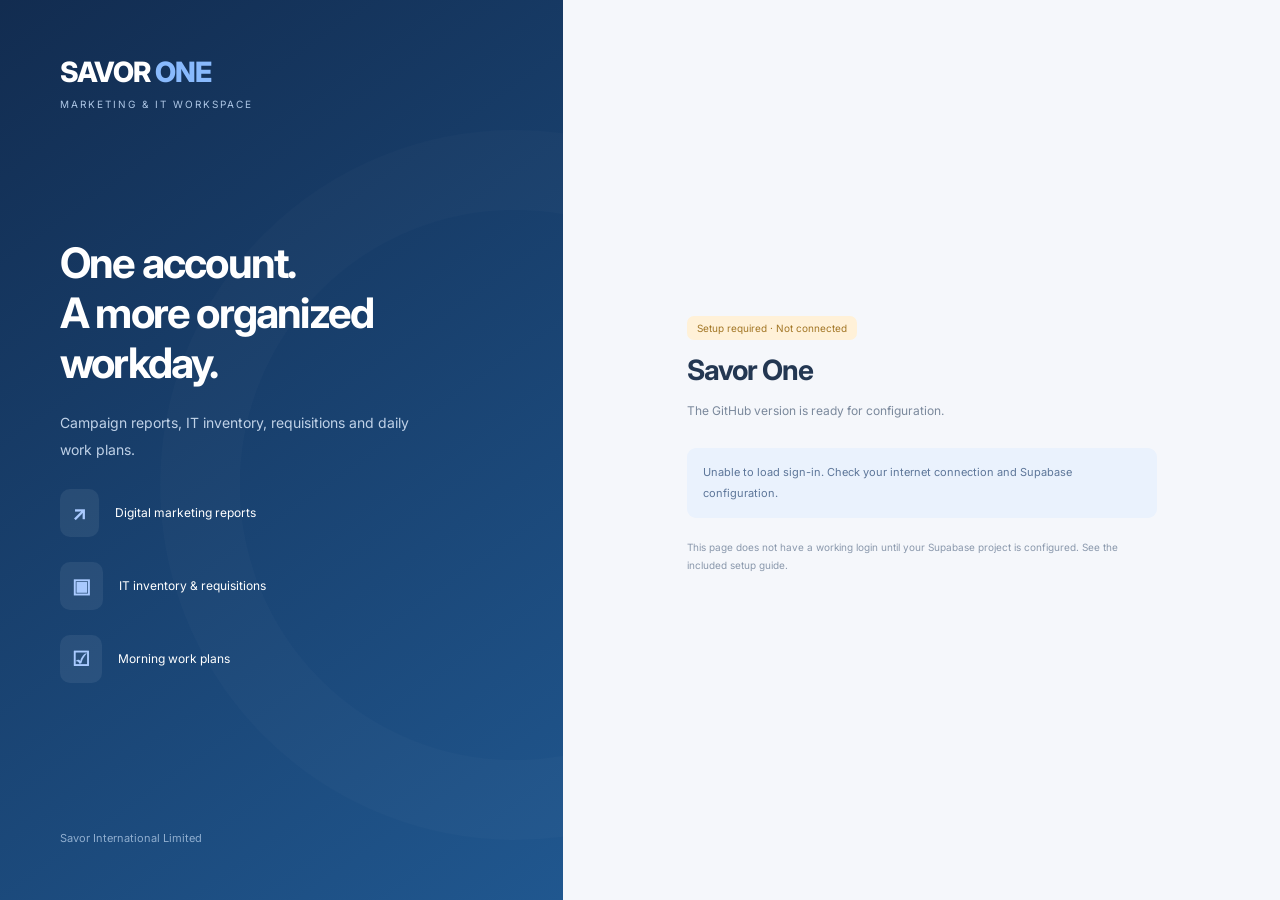
==== site/index.html @ 3fd51a46 "Add Savor One website with Supabase signup and Admin approvals" ====
<!DOCTYPE html><html lang="en"><head><meta charset="utf-8"><meta name="viewport" content="width=device-width,initial-scale=1"><title>Savor One | Sign in</title><link rel="stylesheet" href="./styles.css"></head><body><div class="layout"><section class="brandpanel"><div><div class="logo">SAVOR <span>ONE</span></div><div class="tag">MARKETING &amp; IT WORKSPACE</div></div><div><h1>One account.<br>A more organized workday.</h1><p>Campaign reports, IT inventory, requisitions and daily work plans.</p><div class="features"><div class="feature"><b>↗</b>Digital marketing reports</div><div class="feature"><b>▣</b>IT inventory &amp; requisitions</div><div class="feature"><b>☑</b>Morning work plans</div></div></div><div class="brandfoot">Savor International Limited</div></section><section class="right"><div class="box" id="portal"><h2>Loading…</h2></div></section></div><script src="./config.js"></script><script type="module" src="./auth.js"></script></body></html>
---- site/styles.css ----
@import url('https://fonts.googleapis.com/css2?family=Inter:wght@400;500;600;700;800&display=swap');
*{box-sizing:border-box}body{margin:0;background:#f5f7fb;color:#233752;font:14px Inter,Arial,sans-serif}button,input,select{font:inherit}a{color:#2d69d8;text-decoration:none}button,a.btn{cursor:pointer;border:0;border-radius:9px;padding:13px 18px;font-weight:600;background:#ecf2fb;color:#1b477d;display:inline-block;text-align:center}button.primary,a.primary{background:#2d69d8;color:white}button:disabled{opacity:.55;cursor:wait}.layout{min-height:100vh;display:grid;grid-template-columns:44% 56%}.brandpanel{background:linear-gradient(145deg,#122c50,#20578f);color:white;padding:55px 60px;display:flex;flex-direction:column;justify-content:space-between;position:relative;overflow:hidden}.brandpanel:before{content:'';position:absolute;width:550px;height:550px;border:80px solid #ffffff04;border-radius:50%;left:160px;top:130px;pointer-events:none}.logo{font-size:28px;font-weight:800;letter-spacing:-1px}.logo span{color:#89bafd}.tag{font-size:10px;letter-spacing:2px;color:#adc6e5;margin-top:9px}.brandpanel h1{font-size:42px;line-height:1.19;letter-spacing:-1.8px;max-width:420px;margin:60px 0 22px}.brandpanel p{color:#bfd1e7;line-height:1.9;max-width:360px}.feature{display:flex;gap:16px;margin:25px 0;align-items:center;font-size:12px}.feature b{background:#ffffff12;border-radius:10px;padding:12px;font-size:20px;color:#a9caff}.brandfoot{color:#90aecf;font-size:11px;margin-top:55px}.right{padding:40px 60px;display:flex;align-items:center;justify-content:center}.box{width:100%;max-width:470px}.eyebrow{font-size:10px;letter-spacing:1.6px;color:#7f8ea3}.box h2{font-size:28px;letter-spacing:-1px;margin:13px 0}.sub{font-size:12px;color:#7b899c;line-height:1.8;margin-bottom:26px}.tabs{display:flex;gap:5px;padding:5px;background:#eaf0f8;border-radius:10px;margin:25px 0}.tabs button{flex:1;font-size:12px;background:transparent}.tabs .selected{background:white;box-shadow:0 2px 8px #1232}.field{margin:18px 0}label{display:block;font-size:11px;color:#60718b;margin-bottom:9px}input,select{width:100%;border:1px solid #dce4ef;border-radius:8px;background:white;padding:13px;color:#233752}input:focus,select:focus{outline:2px solid #9cc0f5;outline-offset:1px}.wide{width:100%;padding:15px!important}.note{padding:14px 16px;background:#eaf2fd;border-radius:9px;color:#5d7699;font-size:11px;line-height:1.9;margin:20px 0}.line{border-top:1px solid #e0e6ee;margin:26px 0}.pill{display:inline-block;padding:6px 10px;border-radius:7px;background:#eaf3fe;color:#3979c8;font-size:10px}.pill.pending{background:#fff1d8;color:#a27625}.pill.active{background:#e5f5ed;color:#2d875e}.error{padding:13px;border-radius:8px;background:#fff0ef;color:#b34b43;font-size:12px;line-height:1.6;margin:14px 0}.success{padding:13px;background:#e5f5ed;color:#2d875e;border-radius:8px;font-size:12px;margin:14px 0}.identity{display:flex;align-items:center;gap:13px;margin:22px 0;padding:16px;background:white;border:1px solid #e2e9f1;border-radius:10px}.avatar{background:#e4edfc;color:#416fa9;width:40px;height:40px;display:grid;place-items:center;border-radius:50%;font-weight:700}.tiny{font-size:10px;color:#8a98ac;line-height:1.8}.accountRow{display:flex;justify-content:space-between;padding:12px 0;border-bottom:1px solid #e7ecf3;font-size:12px;gap:18px}.portal{max-width:1150px;margin:auto;padding:40px 25px}.portalhead{display:flex;justify-content:space-between;gap:20px;align-items:center;margin-bottom:35px}.panel{background:white;border:1px solid #e3e9f1;border-radius:14px;padding:25px}.portal table{width:100%;border-collapse:collapse;font-size:11px}.portal td,.portal th{padding:14px 10px;text-align:left;border-bottom:1px solid #edf1f6}.portal th{color:#7e8da3;font-size:10px}.portal select{padding:9px;font-size:11px;min-width:120px}.actions{display:flex;gap:9px;flex-wrap:wrap}.empty{padding:35px;text-align:center;color:#8391a6}.screenhead{font-size:26px;letter-spacing:-.8px;margin:12px 0}.role{font-size:11px;color:#8695aa;margin-top:6px}@media(max-width:900px){.layout{grid-template-columns:38% 62%}.brandpanel{padding:35px}.brandpanel h1{font-size:32px}.right{padding:35px}}@media(max-width:650px){.layout{display:block}.brandpanel{padding:25px;min-height:180px}.brandpanel h1{font-size:25px;margin:22px 0 10px}.brandpanel .features,.brandfoot,.brandpanel p{display:none}.tag{font-size:8px}.right{padding:30px 23px}.logo{font-size:23px}.portalhead{align-items:start;flex-direction:column}.box h2{font-size:25px}.portal{padding:25px 17px}.panel{padding:17px}}
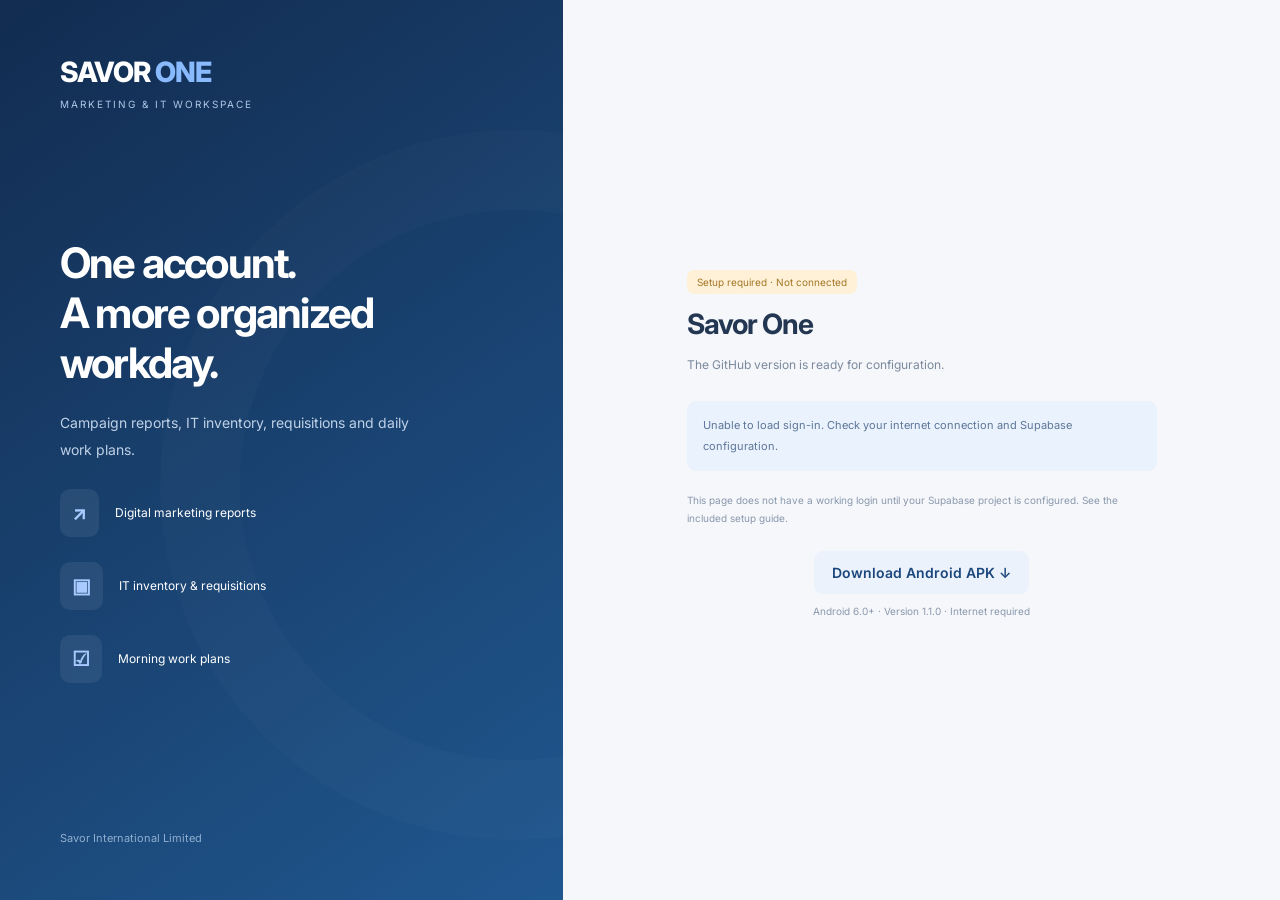
==== commit 9c4c1442: "Add Android companion v1.1.0 and website APK download" ====
--- a/site/index.html
+++ b/site/index.html
@@ -1 +1 @@
-<!DOCTYPE html><html lang="en"><head><meta charset="utf-8"><meta name="viewport" content="width=device-width,initial-scale=1"><title>Savor One | Sign in</title><link rel="stylesheet" href="./styles.css"></head><body><div class="layout"><section class="brandpanel"><div><div class="logo">SAVOR <span>ONE</span></div><div class="tag">MARKETING &amp; IT WORKSPACE</div></div><div><h1>One account.<br>A more organized workday.</h1><p>Campaign reports, IT inventory, requisitions and daily work plans.</p><div class="features"><div class="feature"><b>↗</b>Digital marketing reports</div><div class="feature"><b>▣</b>IT inventory &amp; requisitions</div><div class="feature"><b>☑</b>Morning work plans</div></div></div><div class="brandfoot">Savor International Limited</div></section><section class="right"><div class="box" id="portal"><h2>Loading…</h2></div></section></div><script src="./config.js"></script><script type="module" src="./auth.js"></script></body></html>
+<!DOCTYPE html><html lang="en"><head><meta charset="utf-8"><meta name="viewport" content="width=device-width,initial-scale=1"><title>Savor One | Sign in</title><link rel="stylesheet" href="./styles.css"></head><body><div class="layout"><section class="brandpanel"><div><div class="logo">SAVOR <span>ONE</span></div><div class="tag">MARKETING &amp; IT WORKSPACE</div></div><div><h1>One account.<br>A more organized workday.</h1><p>Campaign reports, IT inventory, requisitions and daily work plans.</p><div class="features"><div class="feature"><b>↗</b>Digital marketing reports</div><div class="feature"><b>▣</b>IT inventory &amp; requisitions</div><div class="feature"><b>☑</b>Morning work plans</div></div></div><div class="brandfoot">Savor International Limited</div></section><section class="right"><div class="box"><div id="portal"><h2>Loading…</h2></div><div style="margin-top:24px;text-align:center"><a class="btn" href="./downloads/Savor-One.apk" download>Download Android APK ↓</a><p class="tiny" style="margin-top:8px">Android 6.0+ · Version 1.1.0 · Internet required</p></div></div></section></div><script src="./config.js"></script><script type="module" src="./auth.js"></script></body></html>
